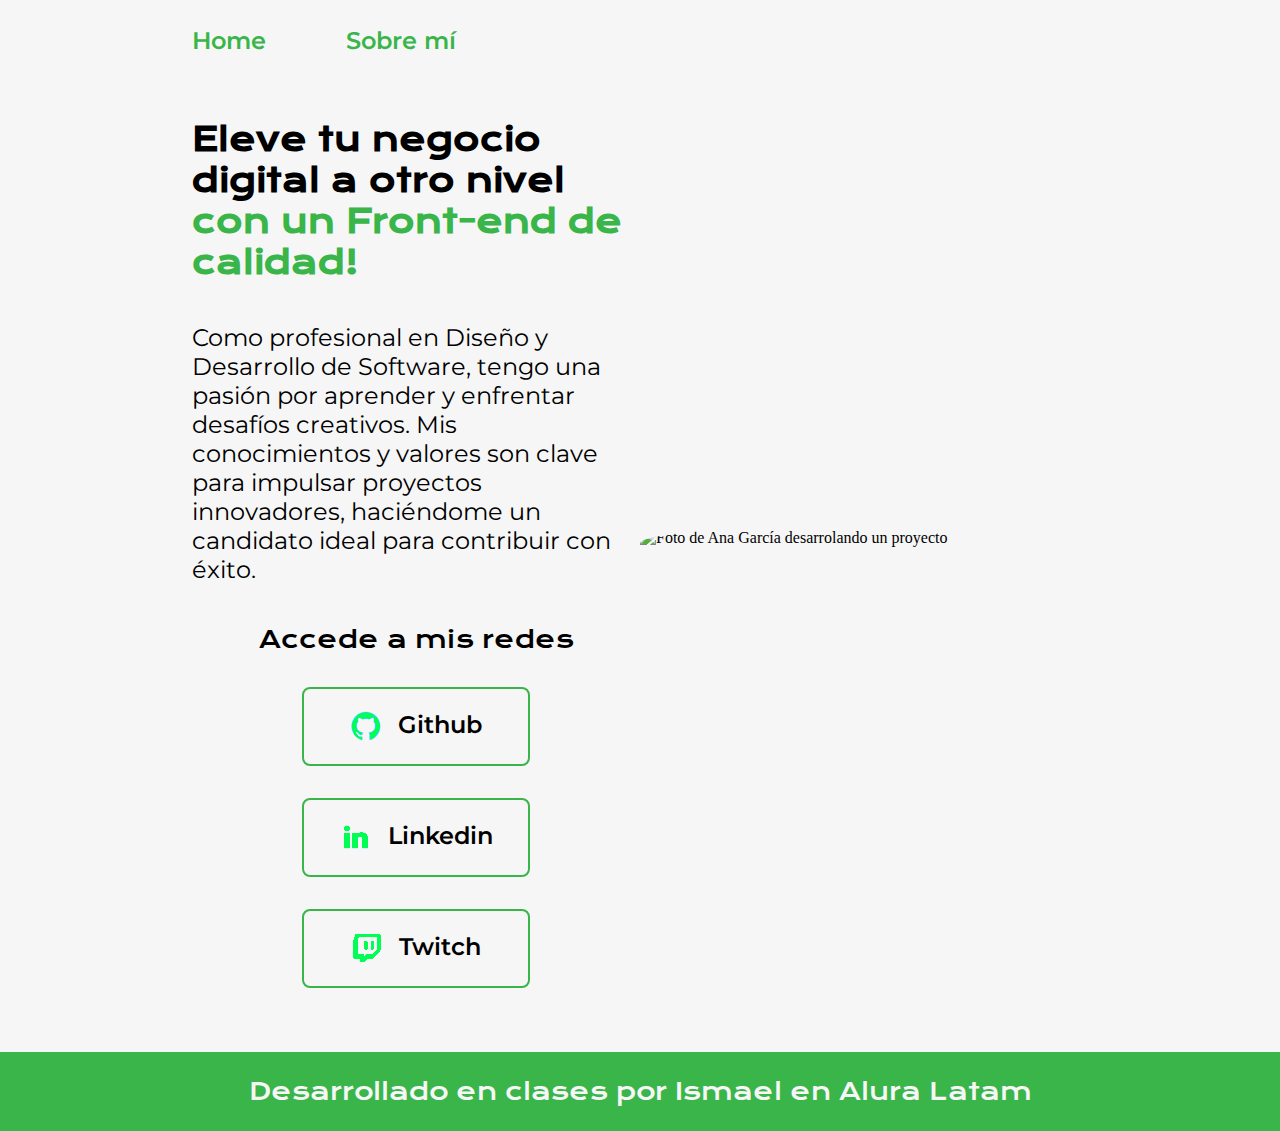
==== index.html @ bb735cbb "first commit" ====
<!DOCTYPE html>
<html lang="es-pe">
<head>
    <meta charset="UTF-8">
    <meta http-equiv="X-UA-Compatible" content="IE=edge">
    <meta name="viewport" content="width=device-width, initial-scale=1.0">
    <title>Portafolio</title>
    <link rel="stylesheet" href="styles/style.css">
</head>
<body>
    <header class="header">
        <nav class="header__menu">
            <a class="header__menu__link" href="index.html">Home</a>
            <a class="header__menu__link" href="about.html">Sobre mí</a>
        </nav>
    </header>
    <main class="presentacion">
        <section class="presentacion__contenido">
            <h1 class="presentacion__contenido__titulo">
                Eleve tu negocio digital a otro nivel
                <strong class="titulo-destaque">con un Front-end de calidad!
                </strong>
            </h1>
            <p class="presentacion__contenido__texto">Como profesional en Diseño y Desarrollo de Software, tengo una
                pasión por aprender y enfrentar desafíos creativos. Mis conocimientos y valores son clave para impulsar
                proyectos innovadores, haciéndome un candidato ideal para contribuir con éxito.
            </p>
            <div class="presentacion__enlaces">
                <h2 class="presentacion__enlaces__subtitulo">Accede a mis redes</h2>
                <a class="presentacion__enlaces__link" href="https://github.com/IsmaelBalladaresArroyo">
                    <img src="./assets/github.png">
                    Github
                </a>
                <a class="presentacion__enlaces__link"
                    href="https://www.linkedin.com/in/ismael-angel-balladares-arroyo/">
                    <img src="./assets/linkedin.png">
                    Linkedin
                </a>
                <a class="presentacion__enlaces__link" href="https://twitch.tv/">
                    <img src="./assets/twitch.png">
                    Twitch
                </a>
            </div>
        </section>
        <img class="presentacion__imagen" src="./assets/Imagen.png" alt="Foto de Ana García desarrolando un proyecto">
    </main>
    <footer class="footer">
        <p>Desarrollado en clases por Ismael en Alura Latam</p>
    </footer>
</body>
</html>
---- styles/style.css ----
@import url('https://fonts.googleapis.com/css2?family=Krona+One&family=Montserrat:wght@400;600&display=swap');


:root {
    --color-primaria: #f6f6f6;
    --color-secundaria: #000;
    --color-terciaria: #39b54a;
    --color-hover: #e3ffe8;

    --fuente-krona: 'Krona One', sans-serif;
    --fuente-montserrat: 'Montserrat', sans-serif;
}

* {
    padding: 0;
    margin:0;
}

body{
    box-sizing: border-box;
    background-color: var(--color-primaria);
    color: var(--color-secundaria);
}

.header{
    padding: 2% 0% 0% 15%;
}

.header__menu{
    display: flex;
    gap: 80px;
}
.header__menu__link{
    font-family: var(--fuente-montserrat);
    font-size: 1.5rem;
    font-weight: 600;
    color: var(--color-terciaria);
    text-decoration: none;

}



.presentacion {
    padding: 5% 15%;
    display: flex;
    align-items: center;
    justify-content: space-between;
}

.presentacion__contenido{
    width: 50%;
    display: flex;
    flex-direction: column;
    gap: 40px;
}


.presentacion__contenido__titulo{
    font-size: 2rem;
    font-family: var(--fuente-krona);
}

.titulo-destaque {
    color: var(--color-terciaria); ;
}

.presentacion__contenido__texto{
    font-size: 1.5rem;
    font-family: var(--fuente-montserrat);
}

.presentacion__enlaces{
    display: flex;
    flex-direction: column;
    justify-content: space-between;
    align-items: center;
    gap: 32px;
}

.presentacion__enlaces__subtitulo{
    font-family: var(--fuente-krona);
    font-weight: 400;
    font-size: 1.5rem;
}
.presentacion__enlaces__link{
      display: flex;
      justify-content: center;
      gap: 16px;
      border: 2px solid var(--color-terciaria);
      width: 50%;
      text-align: center;
      border-radius: 8px;
      font-size: 1.5rem;
      font-weight: 600;
      padding: 21.5px 0;
      text-decoration: none;
      color: var(--color-secundaria);
      font-family: var(--fuente-montserrat);
      transition: 0.5s ease-in-out;
}

.presentacion__enlaces__link:hover{
    background-color: var(--color-hover);
}

.presentacion__imagen{
    width: 50%;
    border-radius: 30%;
    padding-bottom: 30px;
}

.footer{
    color:var(--color-primaria);
    background-color: var(--color-terciaria);
    padding: 24px;
    text-align: center;
    font-family: var(--fuente-krona);
    font-size: 1.5rem;
    font-weight: 400;
}

@media (max-width: 1200px) {

    .header{
         padding: 10%;  
    }
    .header__menu{
        justify-content: center;
    }
    .presentacion{
        flex-direction: column-reverse;
        padding: 5%;

    }

    .presentacion__contenido{
        width: auto;
    }
    
}
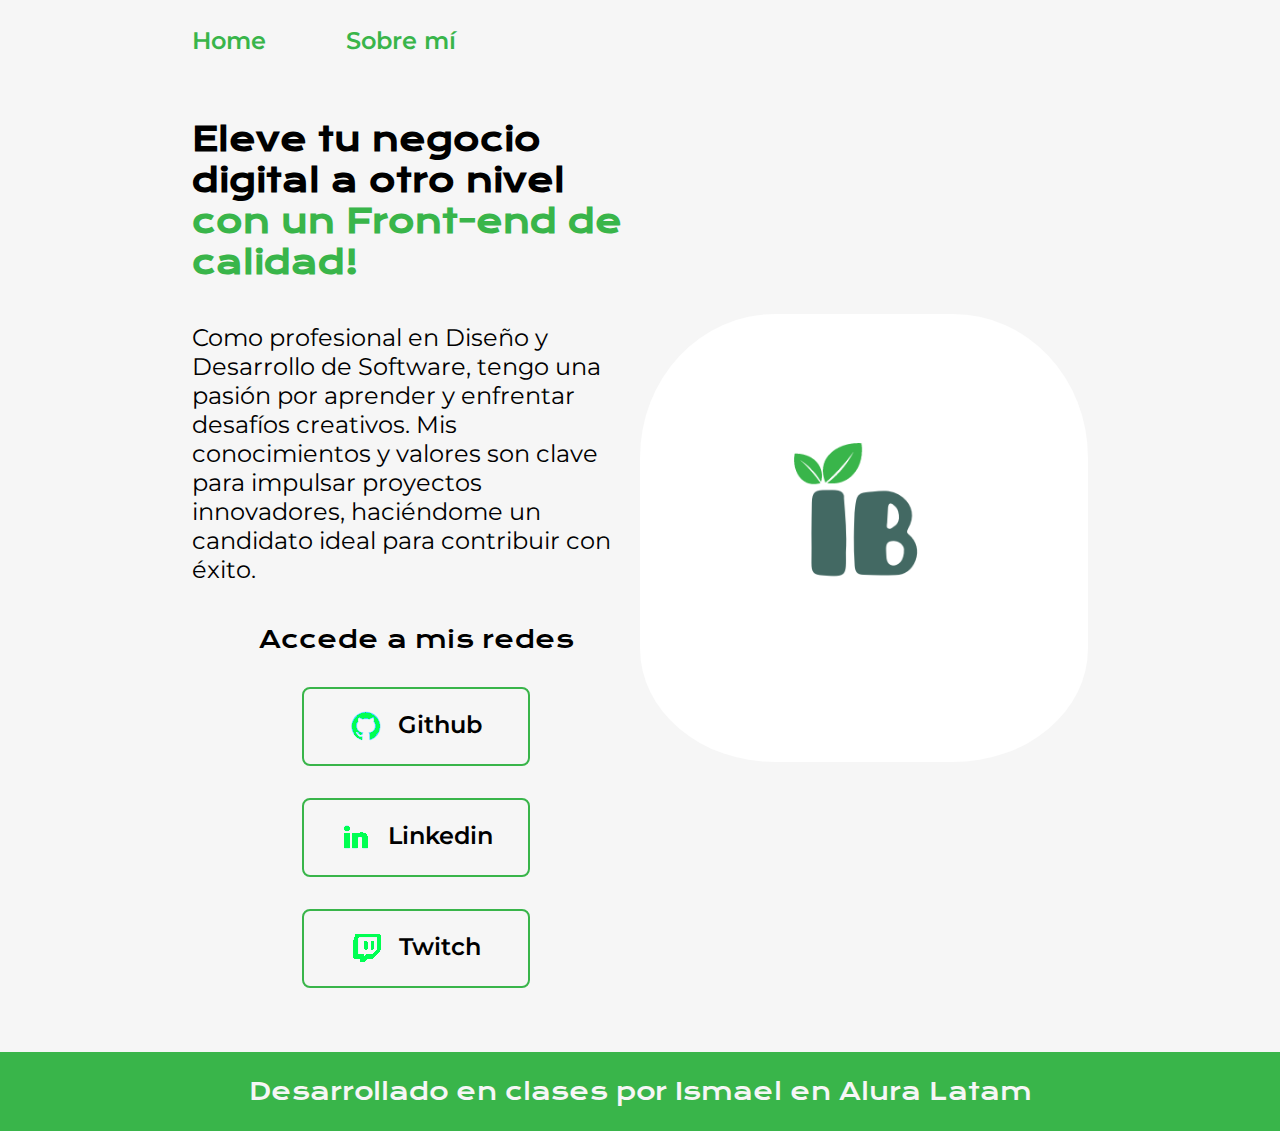
==== commit 45d7d539: "actualizacion" ====
--- a/index.html
+++ b/index.html
@@ -42,7 +42,7 @@
                 </a>
             </div>
         </section>
-        <img class="presentacion__imagen" src="./assets/Imagen.png" alt="Foto de Ana García desarrolando un proyecto">
+        <img class="presentacion__imagen" src="./assets/imagen.png" alt="foto de ismael">
     </main>
     <footer class="footer">
         <p>Desarrollado en clases por Ismael en Alura Latam</p>
